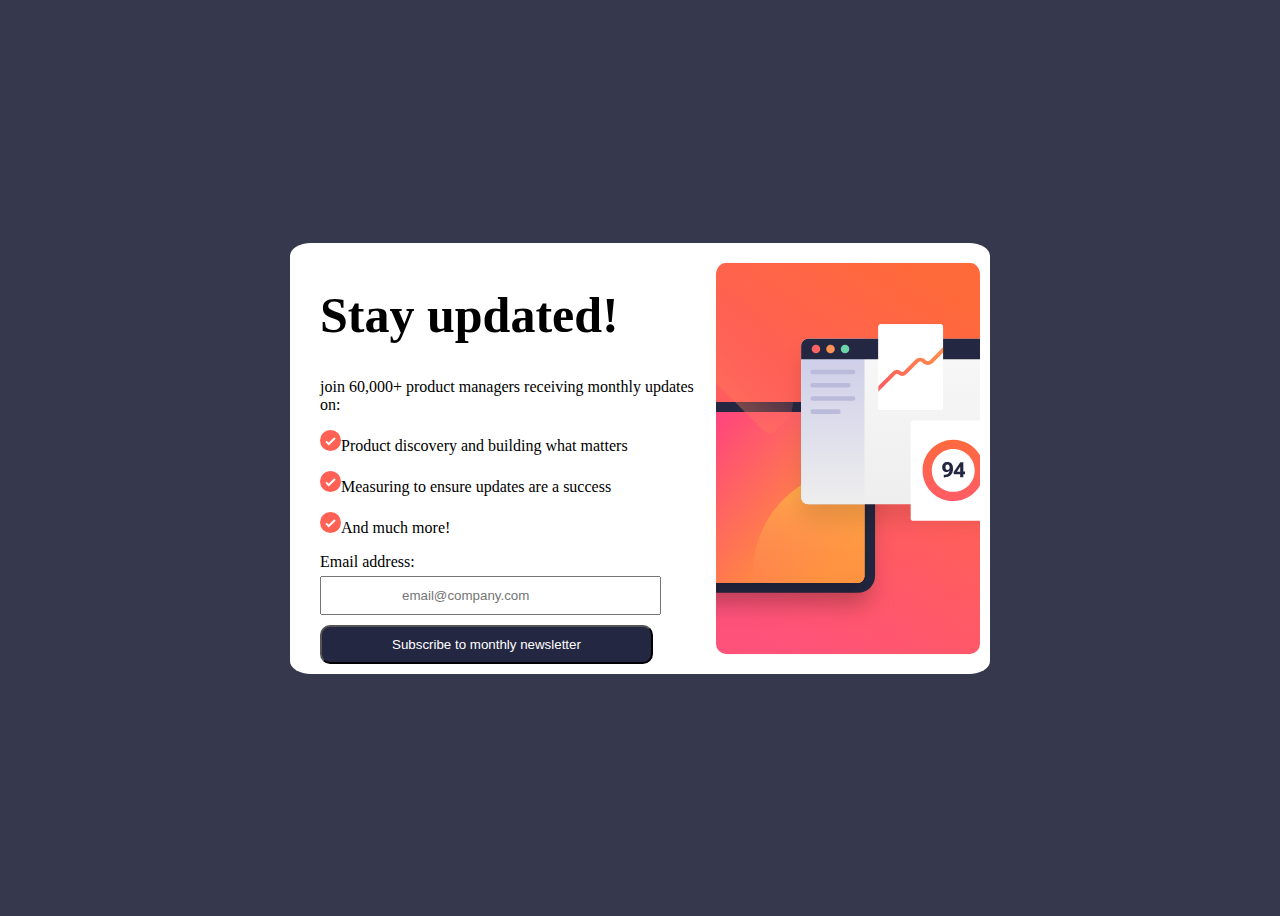
==== newsletter-sign-up-with-success-message-main/index.html @ a5779c9b "message" ====
<!DOCTYPE html>
<html lang="en">
<head>
  <meta charset="UTF-8">
  <meta name="viewport" content="width=device-width, initial-scale=1.0"> <!-- displays site properly based on user's device -->

  <link rel="icon" type="image/png" sizes="32x32" href="./assets/images/favicon-32x32.png">
  
  <title>Frontend Mentor | Newsletter sign-up form with success message</title>

  <!-- Feel free to remove these styles or customise in your own stylesheet 👍 -->
  <!-- <style>
    .attribution { font-size: 11px; text-align: center; }
    .attribution a { color: hsl(228, 45%, 44%); }
  </style> -->
  <link rel="stylesheet" href="style.css">
</head>
<body>
  <div class="header">
    <div class="left">
      <h1>Stay updated!</h1>
      <p class="para para1">join 60,000+ product managers receiving monthly updates on:</p>
      <div>
        <p><img src="./assets/images/icon-list.svg" alt="icon">Product discovery and building what matters</p>
        <p><img src="./assets/images/icon-list.svg" alt="">Measuring to ensure updates are a success</p>
        <p><img src="./assets/images/icon-list.svg" alt="">And much more!</p>
      </div>
      <label for="em">Email address:<br></label><input type="email" id="em" placeholder="email@company.com">
      <button id="id">Subscribe to monthly newsletter</button>
    </div>
  <div class="right">
    <img src="./assets/images/illustration-sign-up-desktop.svg" alt="image">
  </div>
</div>
  <!-- Sign-up form start -->

  

  
  
  
  
  
  

  
  <!-- Sign-up form end -->

  <!-- Success message start -->

  <!-- Thanks for subscribing!

  A confirmation email has been sent to ash@loremcompany.com. 
  Please open it and click the button inside to confirm your subscription.

  Dismiss message -->

  <!-- Success message end -->
  
  

</body>
</html>
---- newsletter-sign-up-with-success-message-main/style.css ----
@import url('https://fonts.googleapis.com/css2?family=Jacquard+24&family=Jacquarda+Bastarda+9+Charted&family=Jersey+10+Charted&family=Roboto:ital,wght@0,100;0,300;0,400;0,500;0,700;0,900;1,100;1,300;1,400;1,500;1,700;1,900&display=swap');
*{
    box-sizing: border-box;
}
body{
    display: flex;
    justify-content: center;
    align-items: center;
    background-color: hsl(235, 18%, 26%);
    font-size: 16px;
    min-height: 100vh;
}
.header{
    display: flex;
    width: 700px;
    background-color: hsl(0, 0%, 100%);
    border-radius: 3%;
    padding:10px;
}
h1{
    font-size: 50px;
}
button{
    background-color: hsl(234, 29%, 20%);
    color:hsl(0, 0%, 100%);
    padding:10px 70px;
    border-radius: 10px;
    margin-top: 10px;
}
.left{
   margin-left: 20px;
   width: 60%;
}
.right img{
    width:100%;
    height: 100%;
}
.right{
    width: 40%;
}
input{
    margin-top: 5px;
    padding:10px 80px;
}
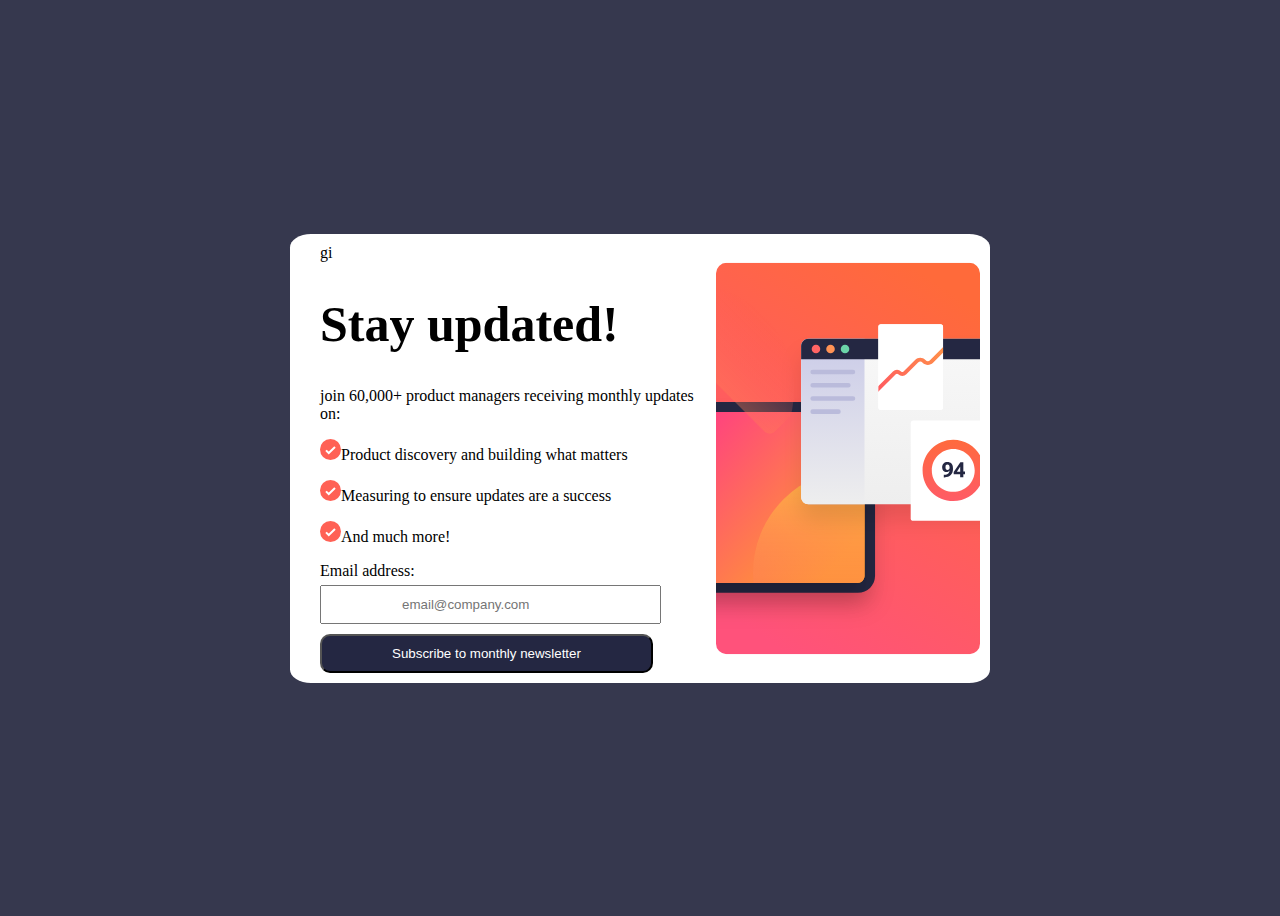
==== commit 13a6798a: "message" ====
--- a/newsletter-sign-up-with-success-message-main/index.html
+++ b/newsletter-sign-up-with-success-message-main/index.html
@@ -17,7 +17,7 @@
 </head>
 <body>
   <div class="header">
-    <div class="left">
+    <div class="left">gi
       <h1>Stay updated!</h1>
       <p class="para para1">join 60,000+ product managers receiving monthly updates on:</p>
       <div>
